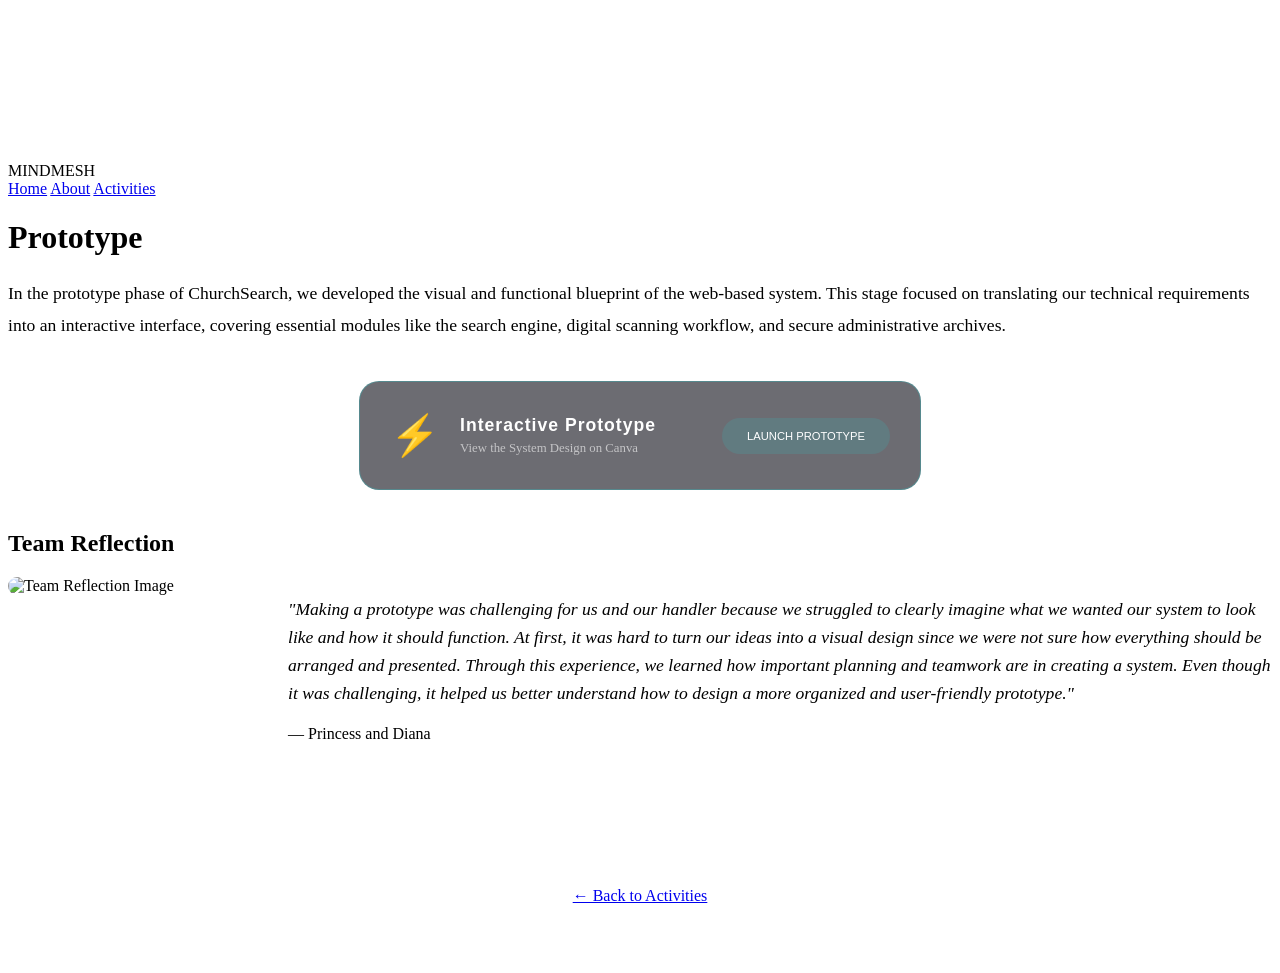
==== prototype.html @ 4f5016a4 "Add files via upload" ====
<!DOCTYPE html>
<html lang="en">
<head>
    <meta charset="UTF-8">
    <meta name="viewport" content="width=device-width, initial-scale=1.0">
    <title>Prototype | MindMesh</title>
    <link rel="stylesheet" href="style.css">
    <style>
        /* Canva Link Section Styling */
        .canva-section {
            display: flex;
            justify-content: center;
            margin: 40px 0;
        }

        .canva-card {
            width: 100%;
            max-width: 500px;
            display: flex;
            align-items: center;
            justify-content: space-between;
            padding: 30px;
            background: rgba(10, 10, 20, 0.6);
            border: 1px solid rgba(0, 255, 255, 0.2);
            border-radius: 20px;
            transition: all 0.3s ease;
        }

        .canva-card:hover {
            border-color: var(--glow-blue);
            box-shadow: 0 0 25px rgba(0, 255, 255, 0.2);
            transform: translateY(-5px);
        }

        .link-meta {
            display: flex;
            align-items: center;
            gap: 20px;
        }

        .canva-icon {
            font-size: 2.5rem;
            color: var(--glow-blue);
            filter: drop-shadow(0 0 8px var(--glow-blue));
        }

        .link-text h3 {
            font-family: 'Orbitron', sans-serif;
            font-size: 1.1rem;
            color: #fff;
            margin: 0;
            letter-spacing: 1px;
        }

        .link-text p {
            font-size: 0.8rem;
            color: rgba(255, 255, 255, 0.6);
            margin: 5px 0 0 0;
        }

        .view-link {
            padding: 12px 25px;
            background: rgba(0, 255, 255, 0.1);
            border: 1px solid var(--glow-blue);
            border-radius: 30px;
            color: #fff;
            text-decoration: none;
            font-family: 'Orbitron', sans-serif;
            font-size: 0.7rem;
            transition: all 0.3s ease;
            text-transform: uppercase;
        }

        .view-link:hover {
            background: var(--glow-blue);
            color: #000;
            box-shadow: 0 0 15px var(--glow-blue);
        }
    </style>
</head>
<body>
    <canvas id="bg-canvas"></canvas>

    <nav>
        <div class="logo">MINDMESH</div>
        <div class="nav-links">
            <a href="index.html">Home</a>
            <a href="about.html">About</a>
            <a href="activities.html">Activities</a>
        </div>
    </nav>

    <div class="container">
        <div class="glow-card">
            <h1 class="glow-text">Prototype</h1>
            <p style="color: var(--text-white); font-size: 1.1rem; line-height: 1.8; margin-top: 20px;">
                In the prototype phase of ChurchSearch, we developed the visual and functional blueprint of the web-based system. This stage focused on translating our technical requirements into an interactive interface, covering essential modules like the search engine, digital scanning workflow, and secure administrative archives.
            </p>
        </div>

        <div class="canva-section">
            <div class="canva-card">
                <div class="link-meta">
                    <div class="canva-icon">⚡</div>
                    <div class="link-text">
                        <h3>Interactive Prototype</h3>
                        <p>View the System Design on Canva</p>
                    </div>
                </div>
                <a href="YOUR_CANVA_LINK_HERE" target="_blank" class="view-link">Launch Prototype</a>
            </div>
        </div>

        <div class="glow-card" style="margin-top: 40px;">
            <h2 class="glow-text">Team Reflection</h2>
            <div class="member-layout" style="align-items: flex-start; gap: 30px; display: flex;">
                <div class="portrait-box" style="width: 250px; height: 250px; flex-shrink: 0;">
                    <img src="reflection_team.jpg" alt="Team Reflection Image" style="width:100%; height:100%; object-fit:cover; border-radius:10px;">
                </div>
                <div class="member-details">
                    <p style="color: var(--text-white); font-style: italic; font-size: 1.1rem; line-height: 1.6;">
                        "Making a prototype was challenging for us and our handler because we struggled to clearly imagine what we wanted our system to look like and how it should function. At first, it was hard to turn our ideas into a visual design since we were not sure how everything should be arranged and presented. Through this experience, we learned how important planning and teamwork are in creating a system. Even though it was challenging, it helped us better understand how to design a more organized and user-friendly prototype."
                    </p>
                    <p style="margin-top: 15px; color: var(--glow-blue); font-family: 'Orbitron';">— Princess and Diana</p>
                </div>
            </div>
        </div>

        <div style="text-align: center; margin-top: 60px; padding-bottom: 60px;">
            <a href="activities.html" class="nav-btn">← Back to Activities</a>
        </div>
    </div>

    <script src="script.js"></script>
</body>
</html>
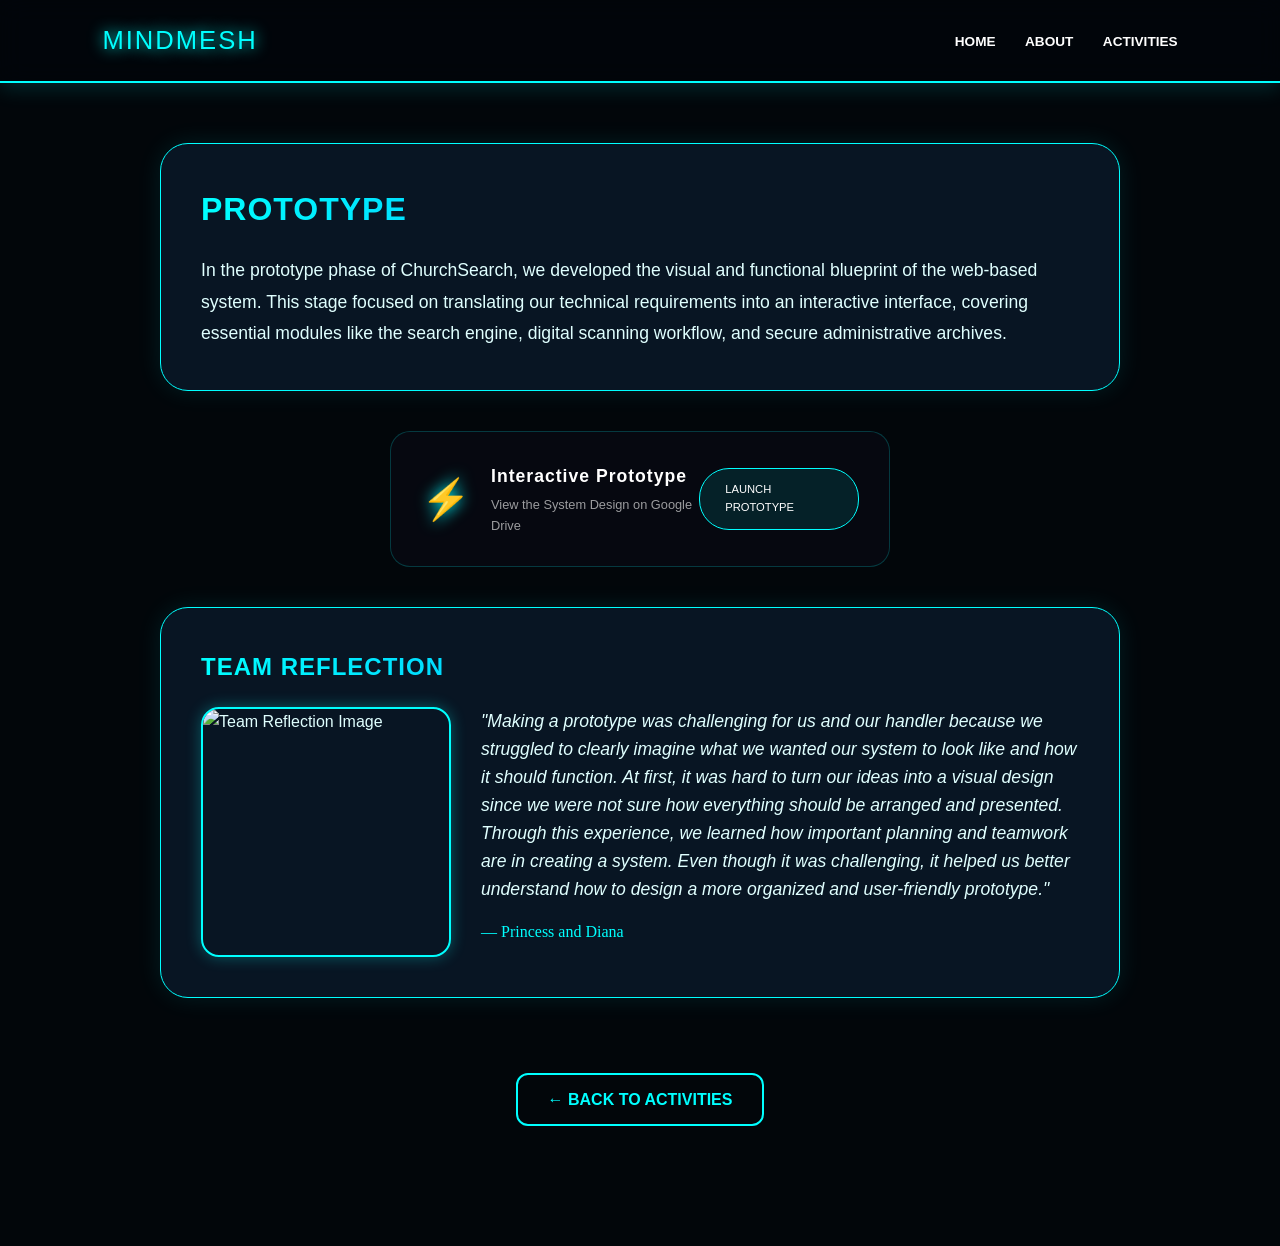
==== commit 45cea236: "Update link to launch prototype from Canva to Google Drive" ====
--- a/prototype.html
+++ b/prototype.html
@@ -104,10 +104,10 @@
                     <div class="canva-icon">⚡</div>
                     <div class="link-text">
                         <h3>Interactive Prototype</h3>
-                        <p>View the System Design on Canva</p>
+                        <p>View the System Design on Google Drive</p>
                     </div>
                 </div>
-                <a href="YOUR_CANVA_LINK_HERE" target="_blank" class="view-link">Launch Prototype</a>
+                <a href="https://drive.google.com/drive/folders/1FWf4ntFaA1pfjLPTdOZXBCeV_EMexU1a" target="_blank" class="view-link">Launch Prototype</a>
             </div>
         </div>
 
--- a/style.css
+++ b/style.css
@@ -0,0 +1,199 @@
+/* 1. IMPORTS & VARIABLES */
+@import url('https://fonts.googleapis.com/css2?family=Inter:wght@300;400;600&family=Orbitron:wght@700&display=swap');
+
+:root {
+    --bg-dark: #02060a;
+    --card-bg: rgba(10, 25, 40, 0.85);
+    --glow-blue: #00ffff; /* Phosphorescent Blue */
+    --deep-blue: #0080ff;
+    --text-white: #e0ffff;
+    --text-dim: #94a3b8;
+}
+
+/* 2. GLOBAL RESET */
+* {
+    box-sizing: border-box;
+    margin: 0;
+    padding: 0;
+}
+
+body {
+    background-color: var(--bg-dark);
+    color: var(--text-white);
+    font-family: 'Inter', sans-serif;
+    line-height: 1.6;
+    overflow-x: hidden;
+}
+
+/* 3. LIVE BACKGROUND LAYER */
+#bg-canvas {
+    position: fixed;
+    top: 0;
+    left: 0;
+    width: 100vw;
+    height: 100vh;
+    z-index: -2;
+}
+
+/* 4. NAVIGATION */
+nav {
+    display: flex;
+    justify-content: space-between;
+    align-items: center;
+    padding: 20px 8%;
+    background: rgba(2, 6, 10, 0.9);
+    backdrop-filter: blur(12px);
+    border-bottom: 2px solid var(--glow-blue);
+    position: sticky;
+    top: 0;
+    z-index: 1000;
+    box-shadow: 0 5px 20px rgba(0, 255, 255, 0.15);
+}
+
+.logo {
+    font-family: 'Orbitron', sans-serif;
+    font-size: 1.6rem;
+    color: var(--glow-blue);
+    text-shadow: 0 0 15px var(--glow-blue);
+    letter-spacing: 2px;
+}
+
+.nav-links a {
+    color: white;
+    text-decoration: none;
+    margin-left: 25px;
+    font-size: 0.85rem;
+    font-weight: 600;
+    text-transform: uppercase;
+    transition: 0.3s ease;
+}
+
+.nav-links a:hover {
+    color: var(--glow-blue);
+    text-shadow: 0 0 10px var(--glow-blue);
+}
+
+/* 5. REUSABLE CONTAINERS & CARDS */
+.container {
+    max-width: 1000px;
+    margin: 40px auto;
+    padding: 20px;
+}
+
+.glow-card {
+    background: var(--card-bg);
+    border: 1px solid var(--glow-blue);
+    border-radius: 28px; /* Rounded border style from ref */
+    padding: 40px;
+    margin-bottom: 30px;
+    box-shadow: 0 0 25px rgba(0, 255, 255, 0.1);
+    backdrop-filter: blur(5px);
+}
+
+.glow-text {
+    font-family: 'Orbitron', sans-serif;
+    background: linear-gradient(90deg, var(--glow-blue), var(--deep-blue));
+    -webkit-background-clip: text;
+    -webkit-text-fill-color: transparent;
+    margin-bottom: 20px;
+    text-transform: uppercase;
+    letter-spacing: 1px;
+}
+
+/* 6. ABOUT PAGE - MEMBER SPECIFIC STYLES */
+.member-layout {
+    display: flex;
+    align-items: center;
+    gap: 40px;
+}
+
+.portrait-box {
+    width: 180px;
+    height: 220px; /* Portrait Square aspect */
+    border: 2px solid var(--glow-blue);
+    border-radius: 18px;
+    overflow: hidden;
+    flex-shrink: 0;
+    box-shadow: 0 0 15px rgba(0, 255, 255, 0.3);
+}
+
+.portrait-box img {
+    width: 100%;
+    height: 100%;
+    object-fit: cover;
+}
+
+.role-tag {
+    color: var(--glow-blue);
+    text-transform: uppercase;
+    font-weight: 800;
+    font-size: 0.8rem;
+    letter-spacing: 2px;
+    margin-bottom: 8px;
+}
+
+/* 7. ACTIVITIES HUB - GRID SYSTEM */
+.grid {
+    display: grid;
+    grid-template-columns: repeat(auto-fit, minmax(280px, 1fr));
+    gap: 20px;
+}
+
+.activity-box {
+    text-align: center;
+    transition: transform 0.3s ease, box-shadow 0.3s ease;
+    display: flex;
+    flex-direction: column;
+    justify-content: space-between;
+}
+
+.activity-box:hover {
+    transform: translateY(-8px);
+    box-shadow: 0 0 30px rgba(0, 255, 255, 0.2);
+}
+
+/* 8. BUTTONS & UI ELEMENTS */
+.nav-btn {
+    display: inline-block;
+    padding: 12px 30px;
+    background: transparent;
+    border: 2px solid var(--glow-blue);
+    color: var(--glow-blue);
+    text-decoration: none;
+    border-radius: 12px;
+    font-weight: 700;
+    text-transform: uppercase;
+    transition: all 0.3s ease;
+    cursor: pointer;
+    margin-top: 15px;
+}
+
+.nav-btn:hover {
+    background: var(--glow-blue);
+    color: var(--bg-dark);
+    box-shadow: 0 0 20px var(--glow-blue);
+}
+
+.nav-btn.small {
+    padding: 8px 20px;
+    font-size: 0.75rem;
+}
+
+/* 9. RESPONSIVE QUERIES */
+@media (max-width: 768px) {
+    nav {
+        flex-direction: column;
+        gap: 15px;
+    }
+    .member-layout {
+        flex-direction: column;
+        text-align: center;
+    }
+    .portrait-box {
+        width: 100%;
+        max-width: 200px;
+    }
+    .glow-card {
+        padding: 25px;
+    }
+}
